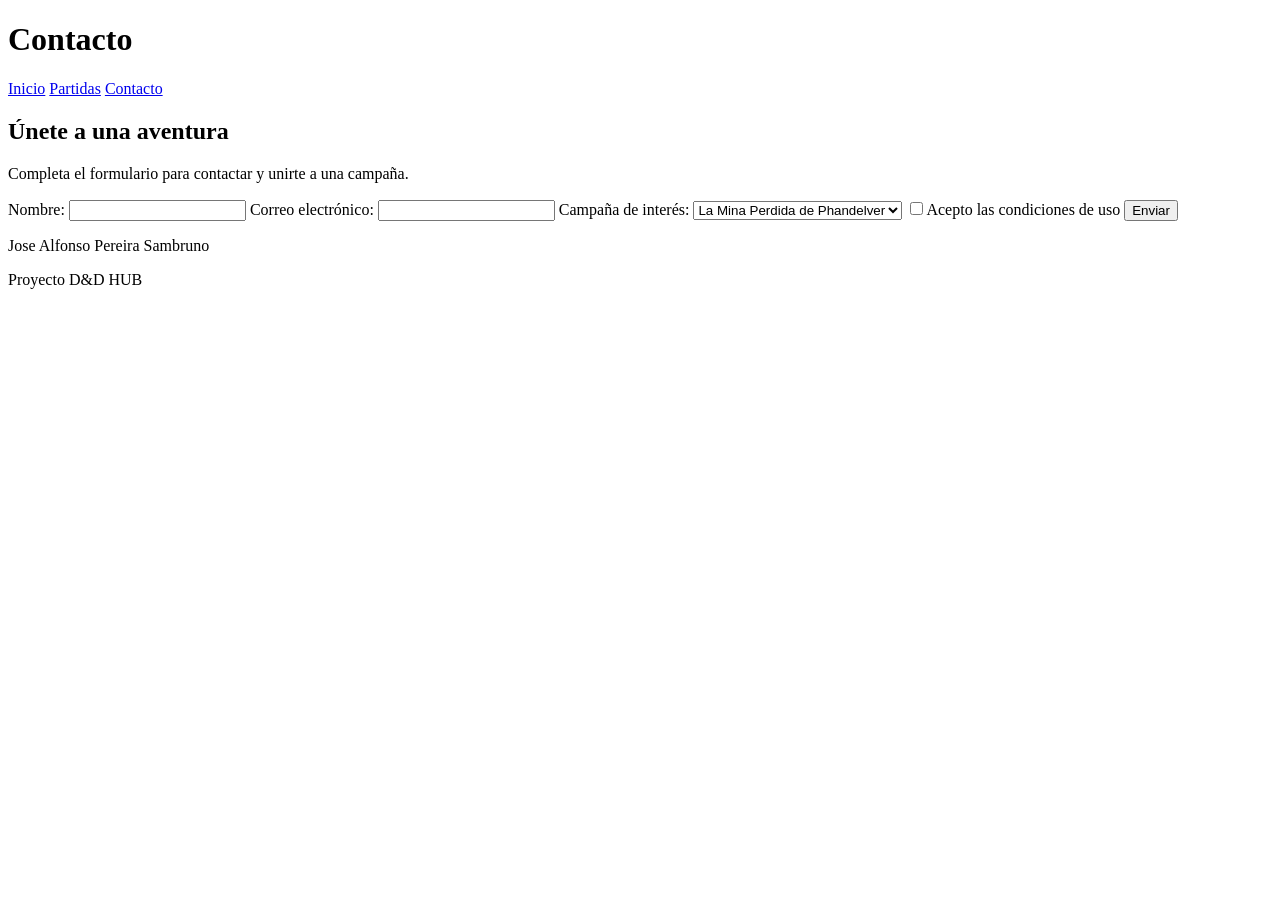
==== contacto.html @ f4016095 "Proyecti D&D HUB HTML terminado" ====
<!DOCTYPE html>
<html lang="es">
<head>
    <meta charset="UTF-8">
    <meta name="viewport" content="width=device-width, initial-scale=1.0">
    <title>Contacto - D&D HUB</title>
    <link rel="stylesheet" href="css/estilos.css">
</head>
<body>
<header>
    <h1>Contacto</h1>
    <nav>
        <a href="index.html">Inicio</a>
        <a href="partidas.html">Partidas</a>
        <a href="contacto.html">Contacto</a>
    </nav>
</header>
<main>
    <h2>Únete a una aventura</h2>
    <p>Completa el formulario para contactar y unirte a una campaña.</p>
<form>
    <label for="nombre">Nombre:</label>
    <input type="text" id="nombre" name="nombre" required>
    <label for="email">Correo electrónico:</label>
    <input type="email" id="email" name="email" required>
    <label for="campania">Campaña de interés:</label>
    <select id="campania" name="campania">
        <option>La Mina Perdida de Phandelver</option>
        <option>Curse of Strahd</option>
        <option>Dragonlance</option>
        <option>Icewind Dale</option>
    </select>
    <label>
        <input type="checkbox" name="acepto" required>Acepto las condiciones de uso
    </label>
<button type="submit">Enviar</button>
</form>
</main>
<footer>
    <p>Jose Alfonso Pereira Sambruno</p>
    <p>Proyecto D&D HUB</p>
</footer>
</body>
</html>
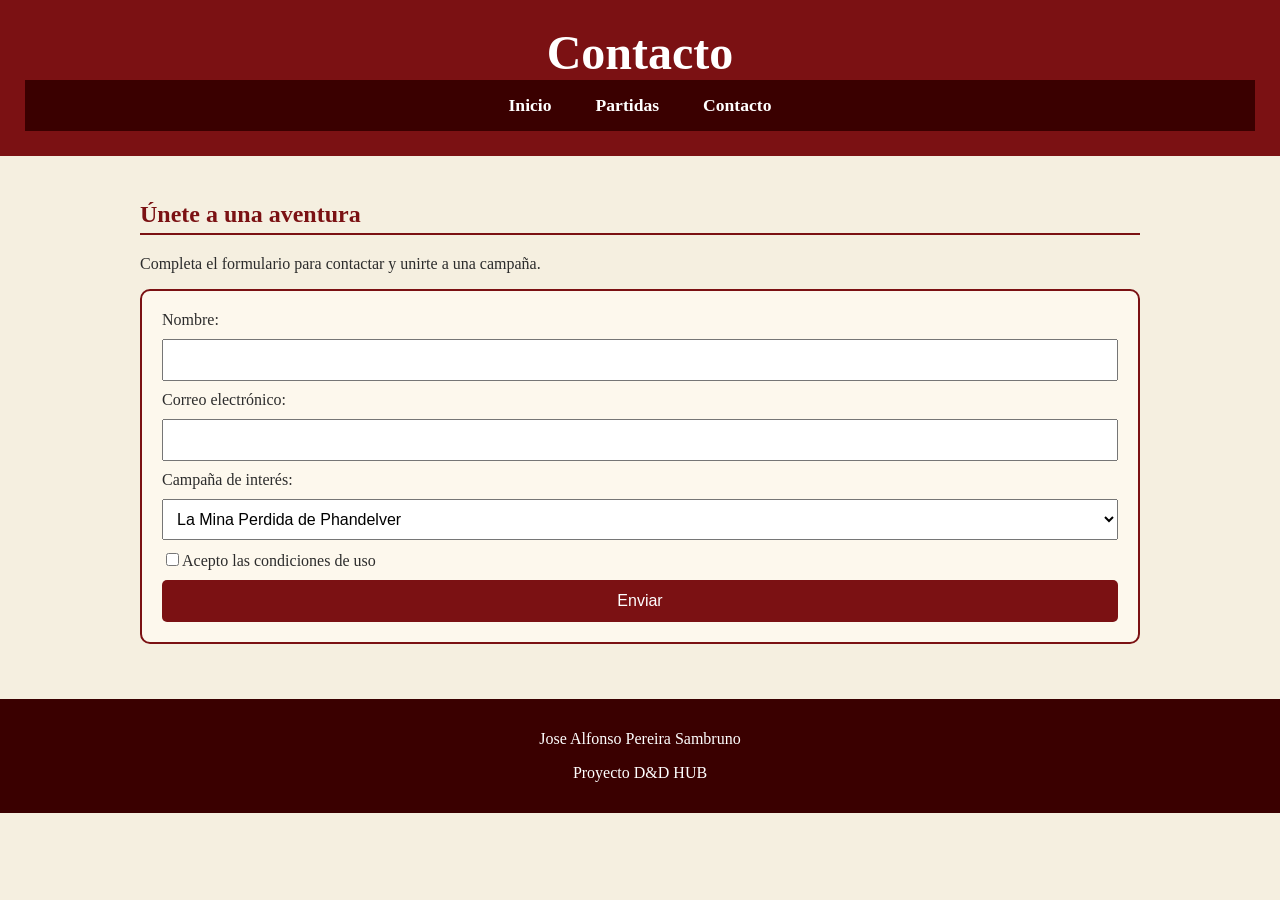
==== commit 19cb5e23: "Versión con CSS" ====
--- a/contacto.html
+++ b/contacto.html
@@ -3,8 +3,8 @@
 <head>
     <meta charset="UTF-8">
     <meta name="viewport" content="width=device-width, initial-scale=1.0">
+    <link rel="stylesheet" href="css/styles.css">
     <title>Contacto - D&D HUB</title>
-    <link rel="stylesheet" href="css/estilos.css">
 </head>
 <body>
 <header>
--- a/css/styles.css
+++ b/css/styles.css
@@ -0,0 +1,189 @@
+/* ===== ESTILO GENERAL ===== */
+
+body {
+    font-family: Georgia, serif;
+    background-color: #f5efe0;
+    color: #2c2c2c;
+    margin: 0;
+    padding: 0;
+}
+
+/* ===== CABECERA ===== */
+
+header {
+    background-color: #7b1113;
+    color: white;
+    text-align: center;
+    padding: 25px;
+}
+
+header h1 {
+    margin: 0;
+    font-size: 3em;
+}
+
+header p {
+    margin-top: 10px;
+}
+
+/* ===== NAVEGACIÓN ===== */
+
+nav {
+    background-color: #3a0000;
+    text-align: center;
+    padding: 15px;
+}
+
+nav a {
+    color: white;
+    text-decoration: none;
+    margin: 0 20px;
+    font-weight: bold;
+    font-size: 1.1em;
+}
+
+nav a:hover {
+    color: gold;
+}
+
+/* ===== CONTENIDO PRINCIPAL ===== */
+
+main {
+    max-width: 1000px;
+    margin: auto;
+    padding: 25px;
+}
+
+h2 {
+    color: #7b1113;
+    border-bottom: 2px solid #7b1113;
+    padding-bottom: 5px;
+}
+
+h3 {
+    color: #7b1113;
+}
+
+/* ===== LISTAS ===== */
+
+ul {
+    background-color: #fdf8ed;
+    border-left: 5px solid #7b1113;
+    padding: 20px 40px;
+    border-radius: 5px;
+}
+
+li {
+    margin-bottom: 8px;
+}
+
+/* ===== IMÁGENES ===== */
+
+img {
+    display: block;
+    margin: 25px auto;
+    border-radius: 10px;
+    max-width: 100%;
+    box-shadow: 0px 4px 12px rgba(0, 0, 0, 0.3);
+}
+
+/* ===== TABLAS ===== */
+
+table {
+    width: 100%;
+    border-collapse: collapse;
+    margin-top: 20px;
+    background-color: white;
+}
+
+table,
+th,
+td {
+    border: 2px solid #7b1113;
+}
+
+th {
+    background-color: #7b1113;
+    color: white;
+    padding: 12px;
+}
+
+td {
+    padding: 10px;
+    text-align: center;
+}
+
+tr:nth-child(even) {
+    background-color: #f3ebe0;
+}
+
+/* ===== FORMULARIOS ===== */
+
+form {
+    display: flex;
+    flex-direction: column;
+    gap: 10px;
+    background-color: #fdf8ed;
+    padding: 20px;
+    border-radius: 10px;
+    border: 2px solid #7b1113;
+}
+
+input,
+select {
+    padding: 10px;
+    font-size: 1em;
+}
+
+button {
+    background-color: #7b1113;
+    color: white;
+    border: none;
+    padding: 12px;
+    font-size: 1em;
+    cursor: pointer;
+    border-radius: 5px;
+}
+
+button:hover {
+    background-color: #a31518;
+}
+
+/* ===== ENLACES EXTERNOS ===== */
+
+main a {
+    color: #7b1113;
+    font-weight: bold;
+}
+
+main a:hover {
+    color: #a31518;
+}
+
+/* ===== FOOTER ===== */
+
+footer {
+    background-color: #3a0000;
+    color: white;
+    text-align: center;
+    padding: 15px;
+    margin-top: 30px;
+}
+
+/* ===== RESPONSIVE ===== */
+
+@media (max-width: 768px) {
+
+    header h1 {
+        font-size: 2em;
+    }
+
+    nav a {
+        display: block;
+        margin: 10px 0;
+    }
+
+    table {
+        font-size: 0.9em;
+    }
+}
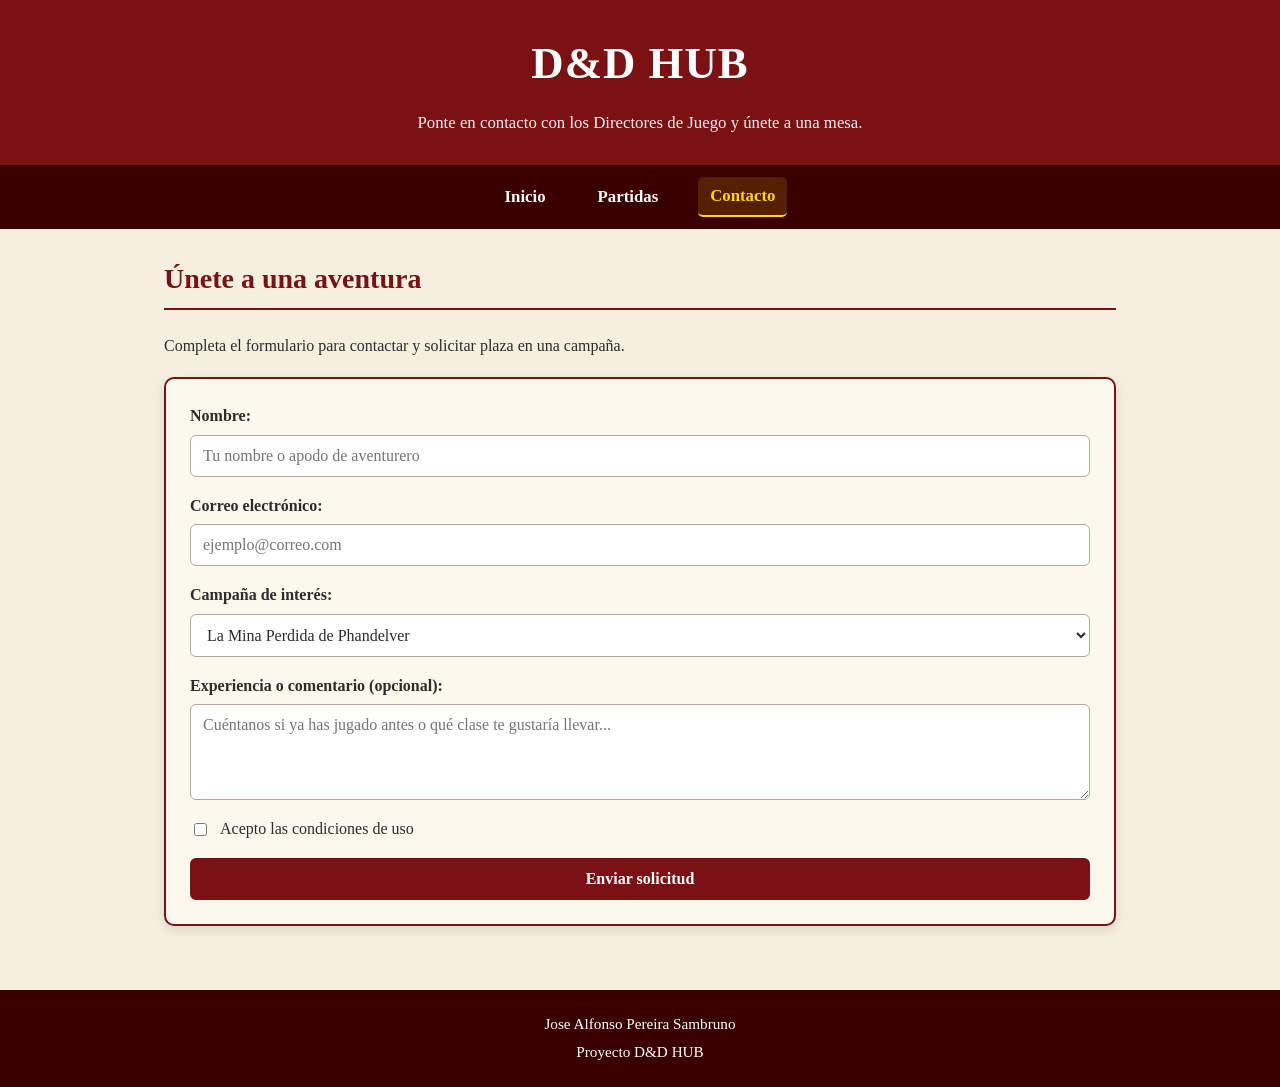
==== commit 5730edeb: "Actualización página web" ====
--- a/contacto.html
+++ b/contacto.html
@@ -4,41 +4,69 @@
     <meta charset="UTF-8">
     <meta name="viewport" content="width=device-width, initial-scale=1.0">
     <link rel="stylesheet" href="css/styles.css">
-    <title>Contacto - D&D HUB</title>
+    <title>Contacto - D&amp;D HUB</title>
 </head>
 <body>
-<header>
-    <h1>Contacto</h1>
-    <nav>
+    <header>
+        <h1>D&amp;D HUB</h1>
+        <p>Ponte en contacto con los Directores de Juego y únete a una mesa.</p>
+    </header>
+
+    <nav aria-label="Navegación principal">
         <a href="index.html">Inicio</a>
         <a href="partidas.html">Partidas</a>
-        <a href="contacto.html">Contacto</a>
+        <a href="contacto.html" class="activo" aria-current="page">Contacto</a>
     </nav>
-</header>
-<main>
-    <h2>Únete a una aventura</h2>
-    <p>Completa el formulario para contactar y unirte a una campaña.</p>
-<form>
-    <label for="nombre">Nombre:</label>
-    <input type="text" id="nombre" name="nombre" required>
-    <label for="email">Correo electrónico:</label>
-    <input type="email" id="email" name="email" required>
-    <label for="campania">Campaña de interés:</label>
-    <select id="campania" name="campania">
-        <option>La Mina Perdida de Phandelver</option>
-        <option>Curse of Strahd</option>
-        <option>Dragonlance</option>
-        <option>Icewind Dale</option>
-    </select>
-    <label>
-        <input type="checkbox" name="acepto" required>Acepto las condiciones de uso
-    </label>
-<button type="submit">Enviar</button>
-</form>
-</main>
-<footer>
-    <p>Jose Alfonso Pereira Sambruno</p>
-    <p>Proyecto D&D HUB</p>
-</footer>
+
+    <main>
+        <section>
+            <h2>Únete a una aventura</h2>
+            <p>Completa el formulario para contactar y solicitar plaza en una campaña.</p>
+
+            <form id="form-contacto" action="#" method="post">
+                <div class="campo-form">
+                    <label for="nombre">Nombre:</label>
+                    <input type="text" id="nombre" name="nombre" placeholder="Tu nombre o apodo de aventurero" required>
+                </div>
+
+                <div class="campo-form">
+                    <label for="email">Correo electrónico:</label>
+                    <input type="email" id="email" name="email" placeholder="ejemplo@correo.com" required>
+                </div>
+
+                <div class="campo-form">
+                    <label for="campania">Campaña de interés:</label>
+                    <select id="campania" name="campania">
+                        <option value="mina-perdida">La Mina Perdida de Phandelver</option>
+                        <option value="curse-of-strahd">Curse of Strahd</option>
+                        <option value="dragonlance">Dragonlance</option>
+                        <option value="waterdeep">Waterdeep: Dragon Heist</option>
+                        <option value="icewind-dale">Icewind Dale</option>
+                    </select>
+                </div>
+
+                <div class="campo-form">
+                    <label for="mensaje">Experiencia o comentario (opcional):</label>
+                    <textarea id="mensaje" name="mensaje" rows="4" placeholder="Cuéntanos si ya has jugado antes o qué clase te gustaría llevar..."></textarea>
+                </div>
+
+                <label class="checkbox-label">
+                    <input type="checkbox" name="acepto" required>
+                    Acepto las condiciones de uso
+                </label>
+
+                <button type="submit">Enviar solicitud</button>
+            </form>
+
+            <div id="confirmacion-contacto" class="confirmacion-contacto" role="status" aria-live="polite" hidden></div>
+        </section>
+    </main>
+
+    <footer>
+        <p>Jose Alfonso Pereira Sambruno</p>
+        <p>Proyecto D&amp;D HUB</p>
+    </footer>
+
+    <script src="js/app.js"></script>
 </body>
 </html>
--- a/css/styles.css
+++ b/css/styles.css
@@ -1,189 +1,431 @@
+/* ===== VARIABLES DE DISEÑO ===== */
+
+:root {
+    --color-primario: #7b1113;
+    --color-primario-hover: #a31518;
+    --color-oscuro: #3a0000;
+    --color-fondo: #f5efe0;
+    --color-superficie: #fdf8ed;
+    --color-texto: #2c2c2c;
+    --color-texto-suave: #554b46;
+    --color-acento: #ffd700;
+    --color-fila-alterna: #f3ebe0;
+    --borde-suave: 1px solid rgba(123, 17, 19, 0.2);
+    --sombra-suave: 0 4px 12px rgba(0, 0, 0, 0.12);
+    --sombra-imagen: 0 6px 16px rgba(0, 0, 0, 0.25);
+    --radio-borde: 8px;
+    --transicion: 0.2s ease;
+}
+
 /* ===== ESTILO GENERAL ===== */
+
+*,
+*::before,
+*::after {
+    box-sizing: border-box;
+}
+
+html {
+    scroll-behavior: smooth;
+}
 
 body {
     font-family: Georgia, serif;
-    background-color: #f5efe0;
-    color: #2c2c2c;
+    background-color: var(--color-fondo);
+    color: var(--color-texto);
+    line-height: 1.6;
     margin: 0;
     padding: 0;
+    min-height: 100vh;
+    display: flex;
+    flex-direction: column;
+}
+
+:focus-visible {
+    outline: 3px solid var(--color-acento);
+    outline-offset: 2px;
 }
 
 /* ===== CABECERA ===== */
 
 header {
-    background-color: #7b1113;
-    color: white;
+    background-color: var(--color-primario);
+    color: #ffffff;
     text-align: center;
-    padding: 25px;
+    padding: 28px 20px;
+    box-shadow: var(--sombra-suave);
 }
 
 header h1 {
     margin: 0;
-    font-size: 3em;
+    font-size: 2.8em;
+    letter-spacing: 1px;
 }
 
 header p {
-    margin-top: 10px;
+    margin: 10px 0 0;
+    font-size: 1.05em;
+    color: #f8ecec;
 }
 
 /* ===== NAVEGACIÓN ===== */
 
 nav {
-    background-color: #3a0000;
+    background-color: var(--color-oscuro);
+    display: flex;
+    justify-content: center;
+    align-items: center;
+    flex-wrap: wrap;
+    gap: 10px 28px;
+    padding: 12px 20px;
+}
+
+nav a {
+    color: #ffffff;
+    text-decoration: none;
+    font-weight: bold;
+    font-size: 1.05em;
+    padding: 6px 12px;
+    border-radius: 5px;
+    transition: color var(--transicion), background-color var(--transicion);
+}
+
+nav a:hover {
+    color: var(--color-acento);
+    background-color: rgba(255, 255, 255, 0.08);
+}
+
+nav a.activo {
+    color: var(--color-acento);
+    background-color: rgba(255, 215, 0, 0.14);
+    border-bottom: 2px solid var(--color-acento);
+}
+
+/* ===== CONTENIDO PRINCIPAL ===== */
+
+main {
+    flex: 1;
+    width: 100%;
+    max-width: 1000px;
+    margin: 0 auto;
+    padding: 28px 24px;
+}
+
+section + section {
+    margin-top: 32px;
+}
+
+h2 {
+    color: var(--color-primario);
+    border-bottom: 2px solid var(--color-primario);
+    padding-bottom: 6px;
+    margin-top: 0;
+    font-size: 1.75em;
+}
+
+h3 {
+    color: var(--color-primario);
+    margin-top: 0;
+    font-size: 1.3em;
+}
+
+/* ===== LISTAS Y TARJETAS ===== */
+
+ul.lista-funciones {
+    background-color: var(--color-superficie);
+    border-left: 5px solid var(--color-primario);
+    border-top: var(--borde-suave);
+    border-right: var(--borde-suave);
+    border-bottom: var(--borde-suave);
+    padding: 20px 24px 20px 42px;
+    border-radius: var(--radio-borde);
+    box-shadow: var(--sombra-suave);
+}
+
+ul.lista-funciones li {
+    margin-bottom: 10px;
+}
+
+ul.lista-funciones li:last-child {
+    margin-bottom: 0;
+}
+
+.recurso-destacado {
+    background-color: var(--color-superficie);
+    border: var(--borde-suave);
+    border-left: 5px solid var(--color-oscuro);
+    border-radius: var(--radio-borde);
+    padding: 22px 24px;
+    box-shadow: var(--sombra-suave);
+}
+
+.recurso-destacado p {
+    margin-top: 0;
+    margin-bottom: 16px;
+}
+
+/* ===== IMÁGENES ===== */
+
+figure {
+    margin: 28px auto;
     text-align: center;
-    padding: 15px;
-}
-
-nav a {
-    color: white;
-    text-decoration: none;
-    margin: 0 20px;
-    font-weight: bold;
-    font-size: 1.1em;
-}
-
-nav a:hover {
-    color: gold;
-}
-
-/* ===== CONTENIDO PRINCIPAL ===== */
-
-main {
-    max-width: 1000px;
-    margin: auto;
-    padding: 25px;
-}
-
-h2 {
-    color: #7b1113;
-    border-bottom: 2px solid #7b1113;
-    padding-bottom: 5px;
-}
-
-h3 {
-    color: #7b1113;
-}
-
-/* ===== LISTAS ===== */
-
-ul {
-    background-color: #fdf8ed;
-    border-left: 5px solid #7b1113;
-    padding: 20px 40px;
-    border-radius: 5px;
-}
-
-li {
-    margin-bottom: 8px;
-}
-
-/* ===== IMÁGENES ===== */
+}
 
 img {
     display: block;
-    margin: 25px auto;
+    margin: 0 auto;
     border-radius: 10px;
     max-width: 100%;
-    box-shadow: 0px 4px 12px rgba(0, 0, 0, 0.3);
+    height: auto;
+    box-shadow: var(--sombra-imagen);
+}
+
+.ilustracion-principal img {
+    width: 380px;
+}
+
+.emblema-dnd img {
+    width: 260px;
+}
+
+figcaption {
+    margin-top: 10px;
+    font-size: 0.92em;
+    font-style: italic;
+    color: var(--color-texto-suave);
+}
+
+/* ===== FILTRO DE PARTIDAS ===== */
+
+.filtro-partidas {
+    display: flex;
+    flex-wrap: wrap;
+    align-items: center;
+    gap: 14px 20px;
+    background-color: var(--color-superficie);
+    border: var(--borde-suave);
+    border-radius: var(--radio-borde);
+    padding: 14px 18px;
+    margin-top: 18px;
+    box-shadow: var(--sombra-suave);
+}
+
+.filtro-grupo {
+    display: flex;
+    flex-wrap: wrap;
+    align-items: center;
+    gap: 8px;
+}
+
+.contador-partidas {
+    margin-left: auto;
+    font-size: 0.95em;
+    font-weight: bold;
+    color: var(--color-primario);
 }
 
 /* ===== TABLAS ===== */
+
+.table-wrapper {
+    width: 100%;
+    overflow-x: auto;
+    margin-top: 20px;
+    border-radius: var(--radio-borde);
+    box-shadow: var(--sombra-suave);
+}
 
 table {
     width: 100%;
+    min-width: 560px;
     border-collapse: collapse;
-    margin-top: 20px;
-    background-color: white;
-}
-
-table,
+    background-color: #ffffff;
+}
+
 th,
 td {
-    border: 2px solid #7b1113;
+    border: 1.5px solid var(--color-primario);
+    padding: 12px 14px;
+    text-align: center;
 }
 
 th {
-    background-color: #7b1113;
-    color: white;
-    padding: 12px;
-}
-
-td {
-    padding: 10px;
+    background-color: var(--color-primario);
+    color: #ffffff;
+    font-weight: bold;
+}
+
+tr:nth-child(even) td {
+    background-color: var(--color-fila-alterna);
+}
+
+tbody tr:hover td {
+    background-color: #efe2cf;
+}
+
+.volver-arriba {
+    text-align: right;
+    margin-top: 16px;
+}
+
+/* ===== FORMULARIOS Y CONFIRMACIÓN ===== */
+
+form {
+    display: flex;
+    flex-direction: column;
+    gap: 16px;
+    background-color: var(--color-superficie);
+    padding: 24px;
+    border-radius: 10px;
+    border: 2px solid var(--color-primario);
+    box-shadow: var(--sombra-suave);
+    margin-top: 18px;
+}
+
+.campo-form {
+    display: flex;
+    flex-direction: column;
+    gap: 6px;
+}
+
+label {
+    font-weight: bold;
+    color: var(--color-texto);
+}
+
+.checkbox-label {
+    display: flex;
+    align-items: center;
+    gap: 10px;
+    font-weight: normal;
+    cursor: pointer;
+}
+
+input[type="text"],
+input[type="email"],
+select,
+textarea {
+    padding: 11px 12px;
+    font-size: 1em;
+    font-family: inherit;
+    color: var(--color-texto);
+    background-color: #ffffff;
+    border: 1.5px solid #b8a398;
+    border-radius: 6px;
+    transition: border-color var(--transicion), box-shadow var(--transicion);
+}
+
+input[type="text"]:focus,
+input[type="email"]:focus,
+select:focus,
+textarea:focus {
+    border-color: var(--color-primario);
+    box-shadow: 0 0 0 3px rgba(123, 17, 19, 0.15);
+}
+
+textarea {
+    resize: vertical;
+}
+
+button,
+a.boton-enlace {
+    display: inline-block;
+    background-color: var(--color-primario);
+    color: #ffffff;
+    text-decoration: none;
+    font-weight: bold;
+    border: none;
+    padding: 12px 20px;
+    font-size: 1em;
+    font-family: inherit;
+    cursor: pointer;
+    border-radius: 6px;
     text-align: center;
-}
-
-tr:nth-child(even) {
-    background-color: #f3ebe0;
-}
-
-/* ===== FORMULARIOS ===== */
-
-form {
-    display: flex;
-    flex-direction: column;
-    gap: 10px;
-    background-color: #fdf8ed;
-    padding: 20px;
-    border-radius: 10px;
-    border: 2px solid #7b1113;
-}
-
-input,
-select {
-    padding: 10px;
-    font-size: 1em;
-}
-
-button {
-    background-color: #7b1113;
-    color: white;
-    border: none;
-    padding: 12px;
-    font-size: 1em;
-    cursor: pointer;
-    border-radius: 5px;
-}
-
-button:hover {
-    background-color: #a31518;
-}
-
-/* ===== ENLACES EXTERNOS ===== */
-
-main a {
-    color: #7b1113;
-    font-weight: bold;
-}
-
-main a:hover {
-    color: #a31518;
+    transition: background-color var(--transicion), transform var(--transicion);
+}
+
+button:hover,
+a.boton-enlace:hover {
+    background-color: var(--color-primario-hover);
+    transform: translateY(-1px);
+}
+
+.confirmacion-contacto {
+    margin-top: 18px;
+    padding: 16px 20px;
+    background-color: #eef7ec;
+    border: 1.5px solid #2e6f40;
+    border-left: 5px solid #2e6f40;
+    border-radius: var(--radio-borde);
+    color: #1d4628;
+    font-weight: bold;
+}
+
+/* ===== ENLACES GENERALES ===== */
+
+main a:not(.boton-enlace) {
+    color: var(--color-primario);
+    font-weight: bold;
+    text-underline-offset: 3px;
+}
+
+main a:not(.boton-enlace):hover {
+    color: var(--color-primario-hover);
 }
 
 /* ===== FOOTER ===== */
 
 footer {
-    background-color: #3a0000;
-    color: white;
+    background-color: var(--color-oscuro);
+    color: #ffffff;
     text-align: center;
-    padding: 15px;
-    margin-top: 30px;
+    padding: 18px 20px;
+    margin-top: 36px;
+}
+
+footer p {
+    margin: 4px 0;
+    font-size: 0.95em;
 }
 
 /* ===== RESPONSIVE ===== */
 
 @media (max-width: 768px) {
-
     header h1 {
-        font-size: 2em;
+        font-size: 2.1em;
+    }
+
+    main {
+        padding: 20px 16px;
+    }
+
+    nav {
+        flex-direction: column;
+        gap: 6px;
+        padding: 10px 16px;
     }
 
     nav a {
-        display: block;
-        margin: 10px 0;
-    }
-
-    table {
-        font-size: 0.9em;
+        width: 100%;
+        text-align: center;
+    }
+
+    .ilustracion-principal img {
+        width: 100%;
+        max-width: 340px;
+    }
+
+    .contador-partidas {
+        margin-left: 0;
+        width: 100%;
+    }
+
+    th,
+    td {
+        padding: 9px 10px;
+        font-size: 0.92em;
+    }
+
+    form {
+        padding: 18px;
     }
 }
